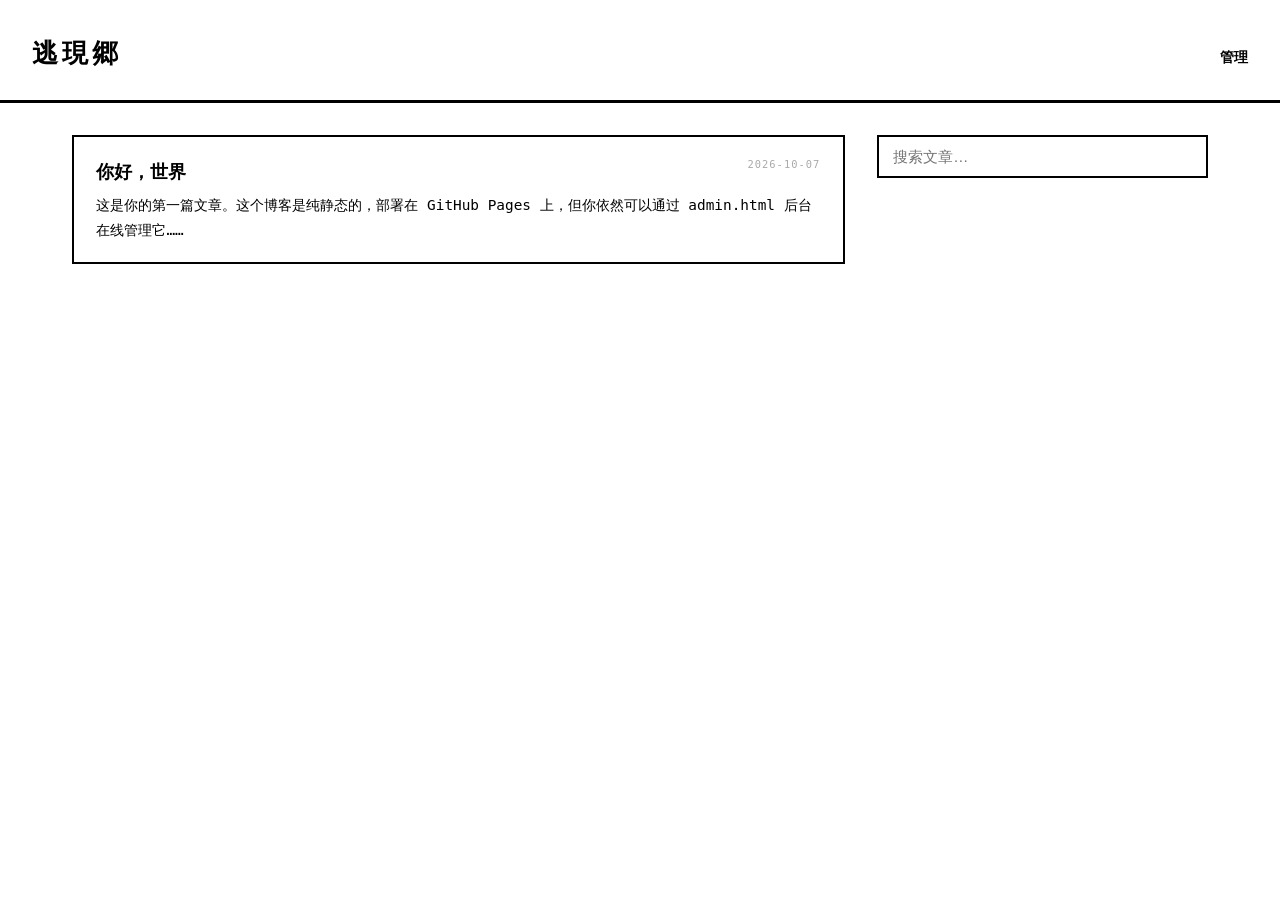
==== index.html @ 097d7109 "init minimal blog" ====
<!DOCTYPE html>
<html lang="zh-CN">
<head>
<meta charset="UTF-8">
<meta name="viewport" content="width=device-width, initial-scale=1.0">
<title>BLOG</title>
<link rel="stylesheet" href="style.css">
</head>
<body>
<header>
  <a class="site-title" href="index.html" id="siteTitle">BLOG</a>
  <nav><a href="admin.html">管理</a></nav>
</header>

<div class="layout">
  <main id="postList"></main>
  <aside class="sidebar">
    <input type="search" id="searchInput" placeholder="搜索文章…" aria-label="搜索文章">
  </aside>
</div>

<script src="config.js"></script>
<script src="app.js"></script>
</body>
</html>
---- style.css ----
* { margin: 0; padding: 0; box-sizing: border-box; }

:root {
  --black: #000;
  --white: #fff;
}

html { font-size: 16px; }

body {
  background: var(--white);
  color: var(--black);
  font-family: "Noto Sans Mono", ui-monospace, monospace, system-ui, sans-serif;
  line-height: 1.7;
  -webkit-font-smoothing: antialiased;
}

a { color: var(--black); text-decoration: none; }

/* ===== 头部 ===== */
header {
  display: flex;
  justify-content: space-between;
  align-items: baseline;
  padding: 2rem 2rem 1.5rem;
  border-bottom: 3px solid var(--black);
}
header .site-title {
  font-size: 1.6rem;
  font-weight: 900;
  letter-spacing: .15em;
}
header nav a {
  font-size: .85rem;
  font-weight: 700;
  margin-left: 1.2rem;
  border-bottom: 2px solid transparent;
}
header nav a:hover { border-bottom-color: var(--black); }

/* ===== 首页两栏 7:3 ===== */
.layout {
  display: grid;
  grid-template-columns: 7fr 3fr;
  gap: 2rem;
  padding: 2rem;
  max-width: 1200px;
  margin: 0 auto;
}

/* ===== 文章卡片 ===== */
.card {
  display: block;
  border: 2px solid var(--black);
  padding: 1.2rem 1.4rem;
  margin-bottom: 1.2rem;
  background: var(--white);
}
.card:hover { background: var(--black); color: var(--white); }
.card:hover .card-date { color: var(--white); }
.card:hover .card-date.top { color: #999; }
.card h2 { font-size: 1.15rem; font-weight: 800; margin-bottom: .4rem; }
.card .card-date { font-size: .7rem; color: #888; letter-spacing: .1em; margin-bottom: .6rem; }
.card .card-date.top {
  float: right;
  margin: 0 0 .5rem 1rem;
  font-size: .65rem;
  color: #aaa;
}
.card p { font-size: .9rem; display: -webkit-box; -webkit-line-clamp: 3; -webkit-box-orient: vertical; overflow: hidden; }

/* ===== 侧栏搜索 ===== */
.sidebar input[type="search"] {
  width: 100%;
  padding: .7rem .9rem;
  border: 2px solid var(--black);
  background: var(--white);
  color: var(--black);
  font-size: .95rem;
  outline: none;
  border-radius: 0;
  -webkit-appearance: none;
}
.sidebar input[type="search"]:focus { box-shadow: 4px 4px 0 var(--black); }

.empty { padding: 2rem 0; font-size: .9rem; }

/* ===== 文章页 ===== */
.post-page { max-width: 760px; margin: 0 auto; padding: 2rem; }
.post-page h1.post-title { font-size: 1.8rem; font-weight: 900; line-height: 1.3; margin-bottom: .5rem; }
.post-page .post-date { font-size: .8rem; letter-spacing: .1em; margin-bottom: 2rem; border-bottom: 2px solid var(--black); padding-bottom: 1rem; }
.post-body h1, .post-body h2, .post-body h3 { margin: 1.8em 0 .6em; font-weight: 800; }
.post-body p { margin: 1em 0; }
.post-body ul, .post-body ol { margin: 1em 0 1em 1.5em; }
.post-body blockquote { border-left: 4px solid var(--black); padding-left: 1em; margin: 1em 0; }
.post-body code { background: var(--black); color: var(--white); padding: .1em .35em; font-size: .85em; }
.post-body pre { border: 2px solid var(--black); padding: 1em; overflow-x: auto; margin: 1em 0; }
.post-body pre code { background: none; color: var(--black); padding: 0; }
.post-body img { max-width: 100%; }
.post-body hr { border: none; border-top: 2px solid var(--black); margin: 2em 0; }

/* ===== 后台 ===== */
.admin-wrap { max-width: 760px; margin: 0 auto; padding: 2rem; }
.admin-wrap h1 { font-size: 1.4rem; font-weight: 900; margin-bottom: 1.5rem; }

.btn {
  display: inline-block;
  border: 2px solid var(--black);
  background: var(--white);
  color: var(--black);
  font-size: .9rem;
  font-weight: 700;
  padding: .6rem 1.2rem;
  cursor: pointer;
  border-radius: 0;
  font-family: inherit;
}
.btn:hover, .btn.primary { background: var(--black); color: var(--white); }
.btn.primary:hover { background: var(--white); color: var(--black); }
.btn.danger:hover { background: var(--black); color: var(--white); }
.btn:disabled { opacity: .4; cursor: default; }

.field { margin-bottom: 1rem; }
.field label { display: block; font-size: .8rem; font-weight: 700; letter-spacing: .08em; margin-bottom: .4rem; }
.field input[type="text"], .field input[type="password"], .field textarea {
  width: 100%;
  border: 2px solid var(--black);
  padding: .7rem .9rem;
  font-size: 1rem;
  font-family: inherit;
  outline: none;
  background: var(--white);
  color: var(--black);
  border-radius: 0;
  -webkit-appearance: none;
}
.field textarea { min-height: 55vh; resize: vertical; line-height: 1.7; font-family: ui-monospace, "SF Mono", Consolas, monospace; font-size: .95rem; }

.admin-post-row {
  display: flex;
  justify-content: space-between;
  align-items: center;
  gap: 1rem;
  border: 2px solid var(--black);
  padding: .8rem 1rem;
  margin-bottom: .8rem;
}
.admin-post-row .t { font-weight: 700; flex: 1; min-width: 0; overflow: hidden; text-overflow: ellipsis; white-space: nowrap; }
.admin-post-row .d { font-size: .75rem; white-space: nowrap; }
.row-actions { display: flex; gap: .5rem; }
.row-actions .btn { padding: .35rem .8rem; font-size: .8rem; }

.toolbar { display: flex; gap: .6rem; margin-bottom: 1.5rem; flex-wrap: wrap; }
.msg { font-size: .85rem; margin: .8rem 0; font-weight: 700; }
.msg.err { text-decoration: underline; }

/* ===== 手机适配 ===== */
@media (max-width: 720px) {
  .layout { grid-template-columns: 1fr; padding: 1.2rem; }
  .sidebar { order: -1; }
  header { padding: 1.2rem; }
  .post-page, .admin-wrap { padding: 1.2rem; }
  .btn { padding: .7rem 1.2rem; }
}
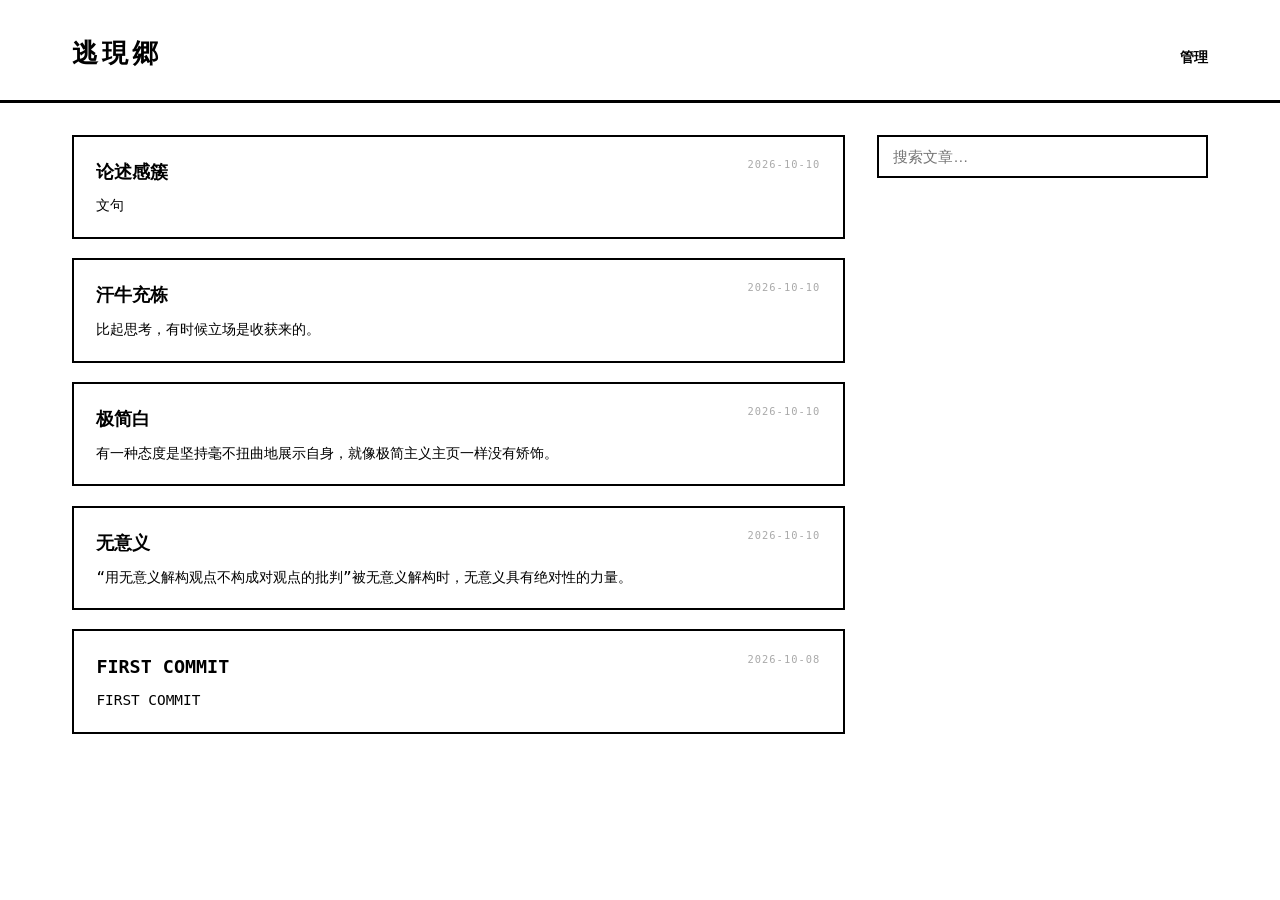
==== commit 8d2545d9: "fix: admin title, robust delete with retry, header alignment" ====
--- a/index.html
+++ b/index.html
@@ -8,8 +8,10 @@
 </head>
 <body>
 <header>
-  <a class="site-title" href="index.html" id="siteTitle">BLOG</a>
-  <nav><a href="admin.html">管理</a></nav>
+  <div class="header-inner">
+    <a class="site-title" href="index.html" id="siteTitle">BLOG</a>
+    <nav><a href="admin.html">管理</a></nav>
+  </div>
 </header>
 
 <div class="layout">
--- a/style.css
+++ b/style.css
@@ -19,11 +19,15 @@
 
 /* ===== 头部 ===== */
 header {
+  border-bottom: 3px solid var(--black);
+}
+.header-inner {
   display: flex;
   justify-content: space-between;
   align-items: baseline;
+  max-width: 1200px;
+  margin: 0 auto;
   padding: 2rem 2rem 1.5rem;
-  border-bottom: 3px solid var(--black);
 }
 header .site-title {
   font-size: 1.6rem;
@@ -158,7 +162,7 @@
 @media (max-width: 720px) {
   .layout { grid-template-columns: 1fr; padding: 1.2rem; }
   .sidebar { order: -1; }
-  header { padding: 1.2rem; }
+  .header-inner { padding: 1.2rem; }
   .post-page, .admin-wrap { padding: 1.2rem; }
   .btn { padding: .7rem 1.2rem; }
 }
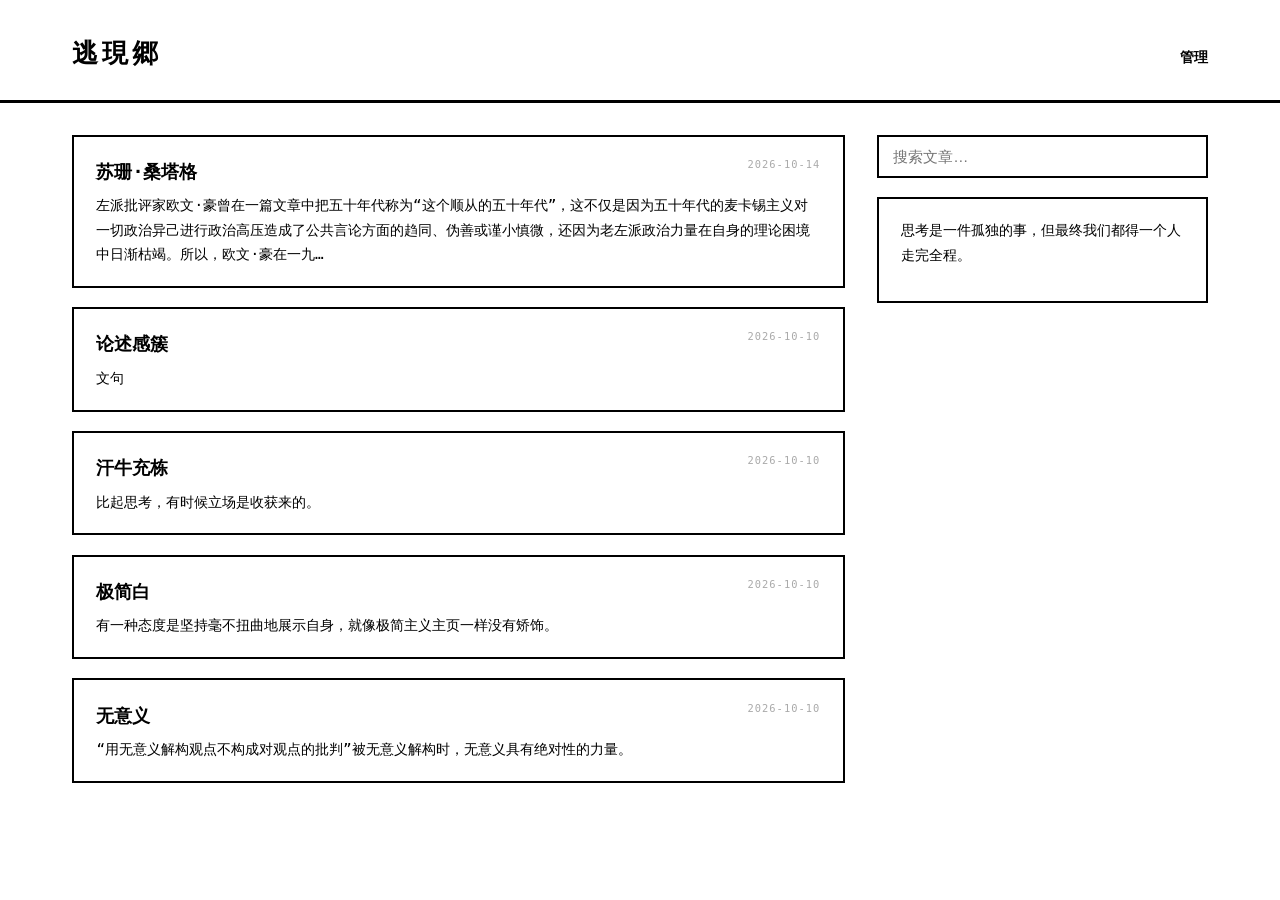
==== commit cdf7713c: "feat: add daily quote card in sidebar with admin management" ====
--- a/index.html
+++ b/index.html
@@ -18,6 +18,10 @@
   <main id="postList"></main>
   <aside class="sidebar">
     <input type="search" id="searchInput" placeholder="搜索文章…" aria-label="搜索文章">
+    <div class="quote-card" id="quoteCard" aria-label="每日一言，点击换一句">
+      <p class="quote-text" id="quoteText"></p>
+      <footer class="quote-author" id="quoteAuthor"></footer>
+    </div>
   </aside>
 </div>
 
--- a/style.css
+++ b/style.css
@@ -87,6 +87,28 @@
 }
 .sidebar input[type="search"]:focus { box-shadow: 4px 4px 0 var(--black); }
 
+/* ===== 每日一言 ===== */
+.quote-card {
+  width: 100%;
+  margin-top: 1.2rem;
+  border: 2px solid var(--black);
+  padding: 1.2rem 1.4rem;
+  background: var(--white);
+  cursor: pointer;
+  user-select: none;
+  transition: background .12s ease, color .12s ease;
+}
+.quote-card:hover { background: var(--black); color: var(--white); }
+.quote-card .quote-text { font-size: .9rem; line-height: 1.75; font-weight: 500; margin: 0; }
+.quote-card .quote-author {
+  margin-top: .8rem;
+  font-size: .72rem;
+  color: #888;
+  letter-spacing: .08em;
+  font-style: normal;
+}
+.quote-card:hover .quote-author { color: #bbb; }
+
 .empty { padding: 2rem 0; font-size: .9rem; }
 
 /* ===== 文章页 ===== */
